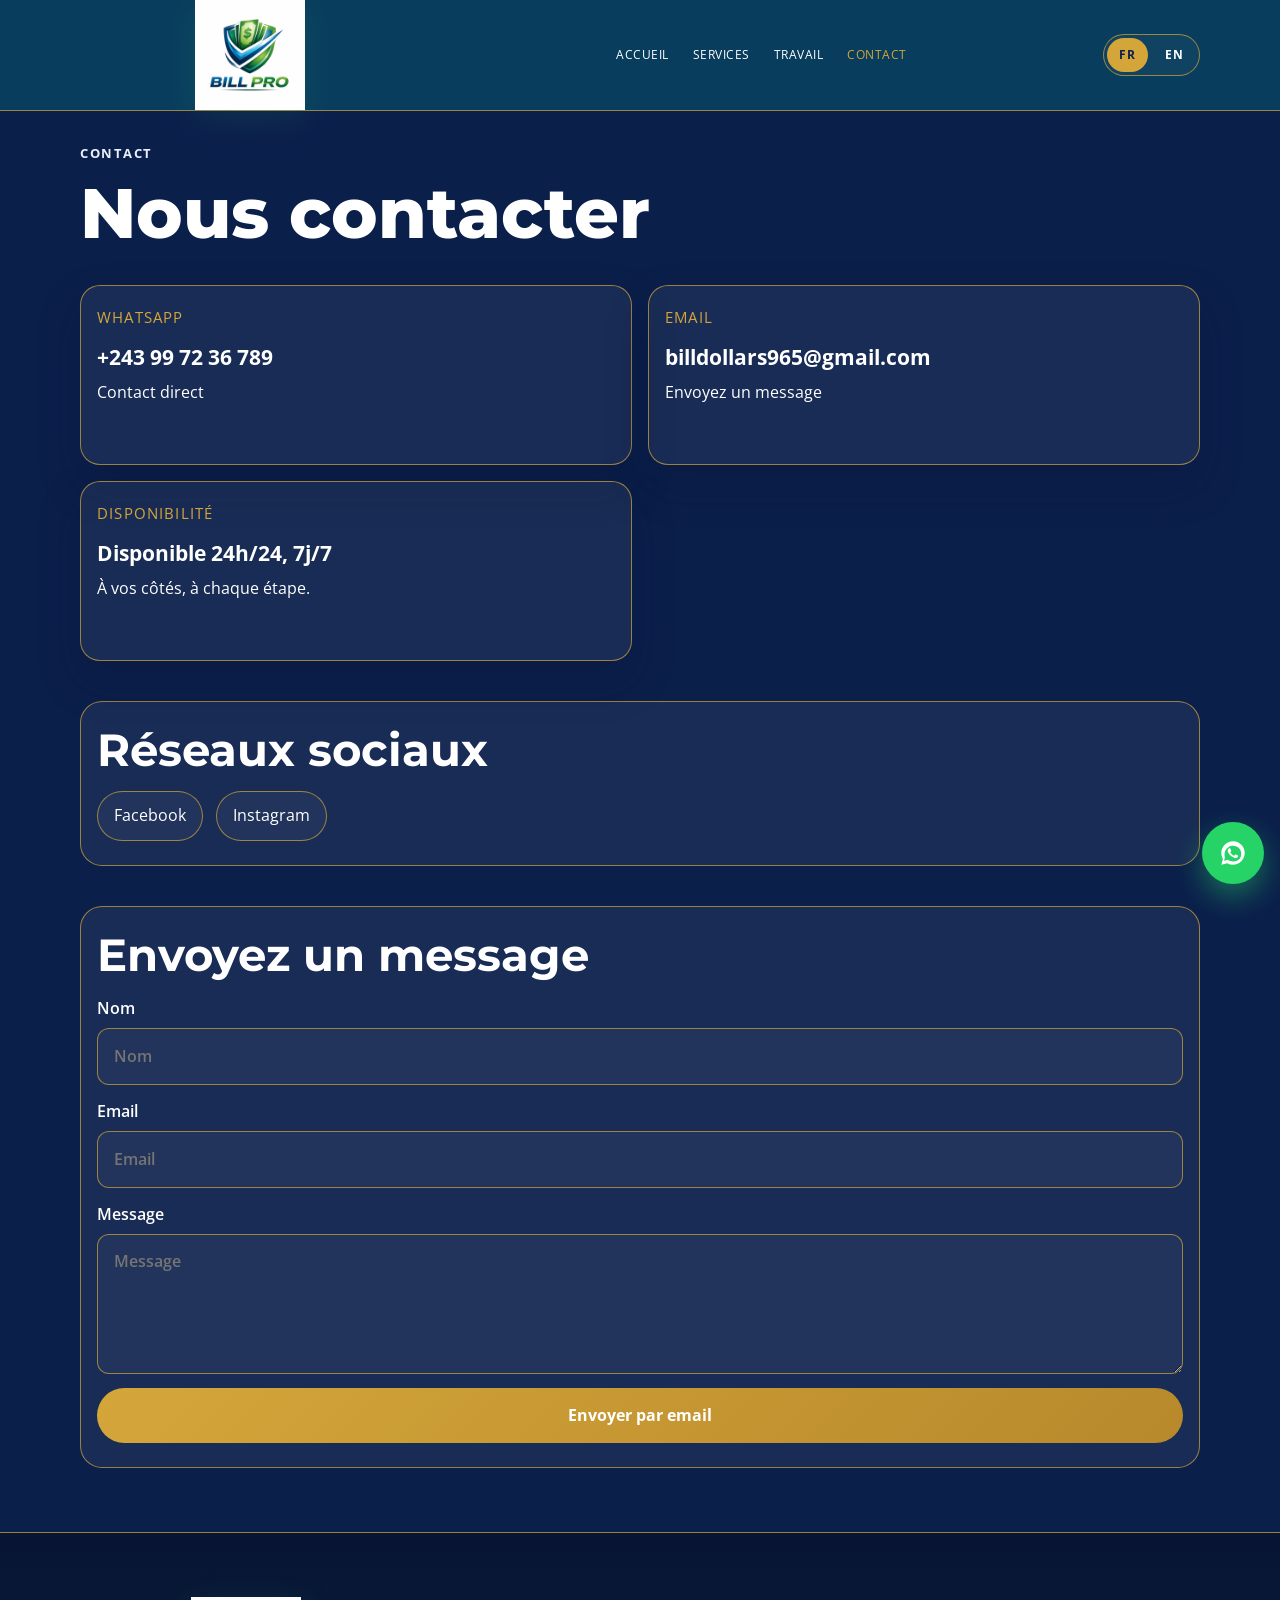
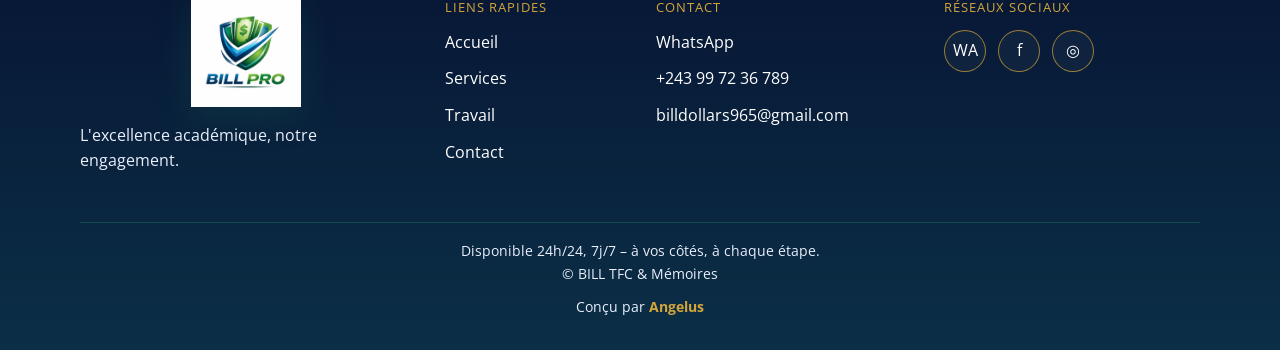
==== contact.html @ ff05cf36 "Initial website commit" ====
<!DOCTYPE html>
<html lang="fr">
  <head>
    <meta charset="UTF-8" />
    <meta name="viewport" content="width=device-width, initial-scale=1.0" />
    <meta name="description" content="Contactez BILL TFC & Mémoires pour un accompagnement académique." />
    <title>Contact | BILL TFC & Mémoires</title>
    <link rel="preconnect" href="https://fonts.googleapis.com" />
    <link rel="preconnect" href="https://fonts.gstatic.com" crossorigin />
    <link href="https://fonts.googleapis.com/css2?family=Montserrat:wght@600;700;800&family=Open+Sans:wght@400;600;700&display=swap" rel="stylesheet" />
    <link rel="icon" type="image/svg+xml" href="images/favicon.svg" />
    <link rel="stylesheet" href="css/style.css" />
    <script defer src="js/translations.js"></script>
    <script defer src="js/main.js"></script>
  </head>
  <body>
    <header class="site-header" data-role="site-header"></header>

    <main class="page-shell">
      <div class="container page-header">
        <p class="section-kicker">Contact</p>
        <h1 data-i18n-key="contact.pageTitle">Nous contacter</h1>
      </div>

      <div class="container">
        <div class="contact-grid">
          <a class="contact-card" href="https://wa.me/243997236789" target="_blank" rel="noopener">
            <span class="meta" data-i18n-key="contact.cardWhatsApp">WhatsApp</span>
            <strong>+243 99 72 36 789</strong>
            <span class="link-text" data-i18n-key="contact.direct">Contact direct</span>
          </a>

          <a class="contact-card" href="mailto:billdollars965@gmail.com">
            <span class="meta" data-i18n-key="contact.cardEmail">Email</span>
            <strong>billdollars965@gmail.com</strong>
            <span class="link-text" data-i18n-key="contact.sendEmail">Envoyez un message</span>
          </a>

          <div class="contact-card">
            <span class="meta" data-i18n-key="contact.cardAvailability">Disponibilité</span>
            <strong data-i18n-key="contact.availability">Disponible 24h/24, 7j/7</strong>
            <span class="link-text">À vos côtés, à chaque étape.</span>
          </div>
        </div>

        <div class="contact-form-wrap">
          <h2 data-i18n-key="contact.socialTitle">Réseaux sociaux</h2>
          <div class="social-links-inline">
            <a href="#" aria-label="Facebook (à venir)">Facebook</a>
            <a href="#" aria-label="Instagram (à venir)">Instagram</a>
          </div>
        </div>

        <div class="contact-form-wrap">
          <h2 data-i18n-key="contact.formTitle">Envoyez un message</h2>
          <form class="contact-form" data-page-form>
            <label>
              <span data-i18n-key="contact.name">Nom</span>
              <input type="text" name="name" placeholder="Nom" />
            </label>
            <label>
              <span data-i18n-key="contact.email">Email</span>
              <input type="email" name="email" placeholder="Email" />
            </label>
            <label>
              <span data-i18n-key="contact.message">Message</span>
              <textarea name="message" placeholder="Message"></textarea>
            </label>
            <button type="submit" class="btn btn-primary" data-i18n-key="contact.send">Envoyer par email</button>
          </form>
        </div>
      </div>
    </main>

    <footer class="site-footer" data-role="site-footer"></footer>
  </body>
</html>
---- css/style.css ----
:root {
  --navy: #0B1F4B;
  --deep-navy: #071433;
  --gold: #D4A63A;
  --dark-gold: #B8892B;
  --white: #FFFFFF;
  --page-bg: #0B1F4B;
  --card-bg: rgba(255, 255, 255, 0.06);
  --text-soft: #EAEFFB;
  --line: rgba(212, 166, 58, 0.7);
  --shadow: 0 20px 42px rgba(7, 20, 51, 0.25);

  /* compatibility aliases used in existing styles */
  --green: var(--gold);
  --dark-green: var(--dark-gold);
}

* {
  box-sizing: border-box;
}

html {
  scroll-behavior: smooth;
}

body {
  margin: 0;
  font-family: "Open Sans", Arial, sans-serif;
  background: var(--navy);
  color: var(--white);
  line-height: 1.6;
}

a {
  color: inherit;
  text-decoration: none;
}

img {
  max-width: 100%;
  display: block;
}

button,
input,
textarea {
  font: inherit;
}

.container {
  width: min(1120px, calc(100% - 2rem));
  margin: 0 auto;
}

.section {
  padding: 4rem 0;
}

.section-heading {
  text-align: center;
  margin-bottom: 2rem;
}

.section-kicker {
  color: var(--gold);
  text-transform: uppercase;
  letter-spacing: 0.12em;
  font-size: 0.8rem;
  font-weight: 700;
  margin: 0 0 0.75rem;
}

h1,
h2,
h3,
h4 {
  font-family: "Montserrat", "Segoe UI", sans-serif;
  line-height: 1.1;
  margin-top: 0;
}

h1 {
  font-size: clamp(2.2rem, 7vw, 4.4rem);
  margin-bottom: 1.25rem;
  font-weight: 800;
}

h2 {
  font-size: clamp(1.8rem, 5vw, 2.8rem);
  margin-bottom: 0.75rem;
}

p {
  margin-top: 0;
}

.text-gold {
  color: var(--gold);
}

.text-center {
  text-align: center;
}

.site-header {
  background: rgba(10, 63, 94, 0.96);
  border-bottom: 1px solid var(--line);
  position: sticky;
  top: 0;
  z-index: 20;
  backdrop-filter: blur(12px);
}

.site-header-inner {
  display: flex;
  align-items: center;
  justify-content: space-between;
  min-height: 76px;
  gap: 0.75rem;
}

.brand {
  display: inline-flex;
  align-items: center;
  gap: 0.75rem;
  text-decoration: none;
  min-width: 0;
}

.brand img {
  width: 340px;
  height: 110px;
  object-fit: contain;
  display: block;
  filter: drop-shadow(0 8px 18px rgba(46, 195, 122, 0.12));
}

.nav-toggle {
  display: inline-flex;
  align-items: center;
  justify-content: center;
  width: 46px;
  height: 46px;
  background: transparent;
  border: 1px solid var(--line);
  border-radius: 12px;
  color: var(--white);
  font-size: 1.5rem;
  cursor: pointer;
}

.site-nav {
  position: absolute;
  left: 0;
  right: 0;
  top: 100%;
  display: none;
  flex-direction: column;
  background: var(--deep-navy);
  border-top: 1px solid var(--line);
  padding: 1rem;
  box-shadow: var(--shadow);
}

.site-nav.is-open {
  display: flex;
}

.site-nav a {
  color: var(--white);
  text-transform: uppercase;
  letter-spacing: 0.04em;
  font-size: 0.76rem;
  padding: 0.7rem 0.2rem;
  border-bottom: 1px solid rgba(255, 255, 255, 0.08);
}

.site-nav a.active {
  color: var(--gold);
}

.lang-switch {
  display: inline-flex;
  align-items: center;
  gap: 0.3rem;
  border: 1px solid var(--line);
  border-radius: 999px;
  padding: 0.2rem;
  background: rgba(255, 255, 255, 0.03);
}

.lang-btn {
  border: 0;
  border-radius: 999px;
  padding: 0.45rem 0.75rem;
  background: transparent;
  color: var(--white);
  cursor: pointer;
  font-size: 0.78rem;
  letter-spacing: 0.08em;
  font-weight: 700;
}

.lang-btn.is-active {
  background: var(--gold);
  color: var(--navy);
}

.site-footer {
  background: linear-gradient(180deg, var(--deep-navy) 0%, #0B2F46 100%);
  border-top: 1px solid var(--line);
  padding: 4rem 0 2rem;
}

.footer-grid {
  display: grid;
  gap: 2rem;
}

.footer-brand {
  display: flex;
  flex-direction: column;
  gap: 1rem;
}

.footer-brand img {
  width: 340px;
  height: 110px;
  object-fit: contain;
  display: block;
  filter: drop-shadow(0 8px 18px rgba(46, 195, 122, 0.12));
}

.footer-copy {
  color: var(--text-soft);
}

.footer-title {
  color: var(--gold);
  font-size: 0.82rem;
  text-transform: uppercase;
  letter-spacing: 0.08em;
  margin-bottom: 0.75rem;
}

.footer-links,
.footer-contact,
.footer-social {
  list-style: none;
  margin: 0;
  padding: 0;
}

.footer-links li,
.footer-contact li,
.footer-social li {
  margin-bottom: 0.7rem;
}

.footer-contact a,
.footer-social a,
.footer-links a {
  color: var(--white);
}

.footer-social {
  display: flex;
  gap: 0.75rem;
  flex-wrap: wrap;
}

.footer-social a {
  width: 42px;
  height: 42px;
  display: inline-flex;
  align-items: center;
  justify-content: center;
  border-radius: 50%;
  border: 1px solid var(--line);
  background: rgba(255, 255, 255, 0.03);
}

.footer-bottom {
  border-top: 1px solid rgba(46, 195, 122, 0.25);
  margin-top: 2rem;
  padding-top: 1rem;
  text-align: center;
  color: var(--text-soft);
  font-size: 0.9rem;
}

.designer-credit {
  margin-top: 0.6rem;
  color: var(--text-soft);
}

.designer-credit a {
  color: var(--gold);
  font-weight: 700;
}

.hero {
  background: radial-gradient(circle at top right, rgba(46, 195, 122, 0.18), transparent 40%), var(--navy);
  padding-top: 3.5rem;
}

.hero-grid {
  display: grid;
  gap: 2rem;
  align-items: center;
}

.eyebrow {
  display: inline-block;
  background: rgba(46, 195, 122, 0.12);
  color: var(--green);
  border: 1px solid var(--line);
  border-radius: 999px;
  padding: 0.6rem 1rem;
  text-transform: uppercase;
  letter-spacing: 0.12em;
  font-size: 0.72rem;
  font-weight: 700;
}

.hero-copy p {
  color: var(--text-soft);
  font-size: 1.05rem;
  max-width: 62ch;
}

.cta-row {
  display: flex;
  flex-wrap: wrap;
  gap: 1rem;
  margin-top: 1.25rem;
}

.btn {
  display: inline-flex;
  align-items: center;
  justify-content: center;
  border-radius: 999px;
  padding: 0.9rem 1.4rem;
  min-height: 52px;
  font-weight: 700;
  transition: transform 0.2s ease, background 0.2s ease, color 0.2s ease;
}

.btn:hover,
.btn:focus-visible {
  transform: translateY(-1px);
}

.btn-primary {
  background: linear-gradient(135deg, var(--green) 0%, var(--dark-green) 100%);
  color: var(--white);
}

.btn-primary:hover,
.btn-primary:focus-visible {
  background: linear-gradient(135deg, var(--dark-green) 0%, var(--green) 100%);
}

.btn-secondary {
  border: 1px solid var(--green);
  color: var(--white);
  background: transparent;
}

.hero-art {
  display: flex;
  justify-content: center;
  align-items: center;
  min-height: 260px;
}

.graduation-cap {
  width: min(100%, 360px);
  height: auto;
  display: block;
  filter: drop-shadow(0 18px 30px rgba(7, 26, 41, 0.2));
}

.service-grid,
.card-grid,
.contact-grid {
  display: grid;
  gap: 1rem;
}

.service-card,
.field-card,
.contact-card {
  background: var(--card-bg);
  border: 1px solid var(--line);
  border-radius: 20px;
  padding: 1.2rem 1rem;
  box-shadow: var(--shadow);
}

.service-card,
.field-card {
  display: flex;
  flex-direction: column;
  gap: 0.8rem;
  min-height: 210px;
  transition: transform 0.2s ease, border-color 0.2s ease;
}

.service-card:hover,
.field-card:hover {
  transform: translateY(-2px);
  border-color: rgba(46, 195, 122, 0.7);
}

.service-icon,
.field-icon {
  width: 62px;
  height: 62px;
  border-radius: 16px;
  background: rgba(46, 195, 122, 0.12);
  border: 1px solid var(--line);
  display: grid;
  place-items: center;
  font-size: 1.7rem;
}

.service-card h3,
.field-card h3,
.contact-card h3 {
  margin-bottom: 0.15rem;
  font-size: clamp(1rem, 3vw, 1.25rem);
  line-height: 1.3;
}

.service-card p,
.field-card p,
.contact-card p,
.feature-list,
.list-check {
  color: var(--text-soft);
}

.service-card p {
  margin-bottom: 0;
  font-size: 0.96rem;
  line-height: 1.6;
}

.feature-list {
  list-style: none;
  margin: 0;
  padding: 0;
}

.feature-list li {
  position: relative;
  padding-left: 1.8rem;
  margin-bottom: 0.75rem;
}

.feature-list li::before {
  content: "✓";
  position: absolute;
  left: 0;
  color: var(--gold);
  font-weight: 700;
}

.quote-block {
  border: 1px solid var(--gold);
  border-left-width: 4px;
  padding: 1.4rem 1.2rem;
  background: rgba(46, 195, 122, 0.05);
  font-family: "Montserrat", "Segoe UI", sans-serif;
  font-size: clamp(1.1rem, 2vw, 1.5rem);
  font-weight: 700;
  text-align: center;
  color: var(--gold);
}

.cta-band {
  margin-top: 2rem;
  text-align: center;
}

.page-shell {
  padding: 2rem 0 4rem;
}

.page-header {
  margin-bottom: 2rem;
}

.page-header h1 {
  margin-bottom: 0.5rem;
}

.page-header p {
  color: var(--text-soft);
  max-width: 60ch;
}

.info-list {
  list-style: none;
  padding: 0;
  margin: 0;
}

.info-list li {
  position: relative;
  padding-left: 1.5rem;
  margin-bottom: 0.85rem;
  color: var(--text-soft);
}

.info-list li::before {
  content: "•";
  position: absolute;
  left: 0;
  color: var(--gold);
  font-weight: 700;
}

.contact-card {
  display: block;
  min-height: 180px;
}

.contact-card .meta {
  font-size: 0.92rem;
  color: var(--gold);
  letter-spacing: 0.08em;
  text-transform: uppercase;
  display: inline-block;
  margin-bottom: 0.7rem;
}

.contact-card strong {
  display: block;
  font-size: 1.3rem;
  margin-bottom: 0.4rem;
}

.contact-card .link-text {
  color: var(--white);
}

.contact-form-wrap {
  margin-top: 2.5rem;
  background: var(--card-bg);
  border: 1px solid var(--line);
  border-radius: 22px;
  padding: 1.5rem 1rem;
}

.contact-form-wrap h2 {
  margin-bottom: 1rem;
}

.social-links-inline {
  display: flex;
  flex-wrap: wrap;
  gap: 0.8rem;
}

.social-links-inline a {
  display: inline-flex;
  align-items: center;
  justify-content: center;
  min-height: 42px;
  padding: 0.7rem 1rem;
  border-radius: 999px;
  border: 1px solid var(--line);
  background: rgba(255, 255, 255, 0.04);
  color: var(--white);
}

.contact-form {
  display: grid;
  gap: 0.9rem;
}

.contact-form label {
  display: grid;
  gap: 0.4rem;
  color: var(--white);
  font-weight: 600;
}

.contact-form input,
.contact-form textarea {
  width: 100%;
  border-radius: 12px;
  border: 1px solid var(--line);
  background: rgba(255, 255, 255, 0.04);
  color: var(--white);
  padding: 0.9rem 1rem;
}

.contact-form textarea {
  min-height: 140px;
  resize: vertical;
}

.contact-form button {
  border: 0;
  cursor: pointer;
}

.floating-whatsapp {
  position: fixed;
  right: 1rem;
  bottom: 1rem;
  width: 62px;
  height: 62px;
  border-radius: 50%;
  background: #25D366;
  color: #fff;
  display: grid;
  place-items: center;
  box-shadow: 0 12px 30px rgba(37, 211, 102, 0.45);
  z-index: 30;
}

.floating-whatsapp svg {
  width: 28px;
  height: 28px;
}

@media (max-width: 767px) {
  .site-header-inner {
    min-height: 68px;
  }

  .brand img {
    width: 180px;
    height: auto;
  }

  .site-nav {
    padding: 0.75rem 1rem;
  }

  .lang-switch {
    margin-left: auto;
  }

  .cta-row {
    flex-direction: column;
  }

  .btn {
    width: 100%;
  }

  .contact-card {
    min-height: 150px;
  }

  .contact-card strong {
    font-size: 1.08rem;
  }
}

@media (min-width: 768px) {
  .site-header {
    position: sticky;
  }

  .nav-toggle {
    display: none;
  }

  .site-nav {
    position: static;
    display: flex;
    flex-direction: row;
    align-items: center;
    gap: 1.5rem;
    background: transparent;
    border: 0;
    box-shadow: none;
    padding: 0;
  }

  .site-nav a {
    border: 0;
    padding: 0.5rem 0;
    font-size: 0.78rem;
  }

  .hero-grid,
  .footer-grid,
  .service-grid,
  .card-grid,
  .contact-grid {
    grid-template-columns: repeat(2, minmax(0, 1fr));
  }

  .service-grid {
    grid-template-columns: repeat(2, minmax(0, 1fr));
  }

  .card-grid {
    grid-template-columns: repeat(3, minmax(0, 1fr));
  }

  .contact-grid {
    grid-template-columns: repeat(2, minmax(0, 1fr));
  }
}

@media (min-width: 1024px) {
  .hero-grid {
    grid-template-columns: 1.1fr 0.9fr;
  }

  .service-grid {
    grid-template-columns: repeat(4, minmax(0, 1fr));
  }

  .footer-grid {
    grid-template-columns: 1.3fr 0.7fr 1fr 1fr;
  }

  .contact-grid {
    grid-template-columns: repeat(2, minmax(0, 1fr));
  }
}
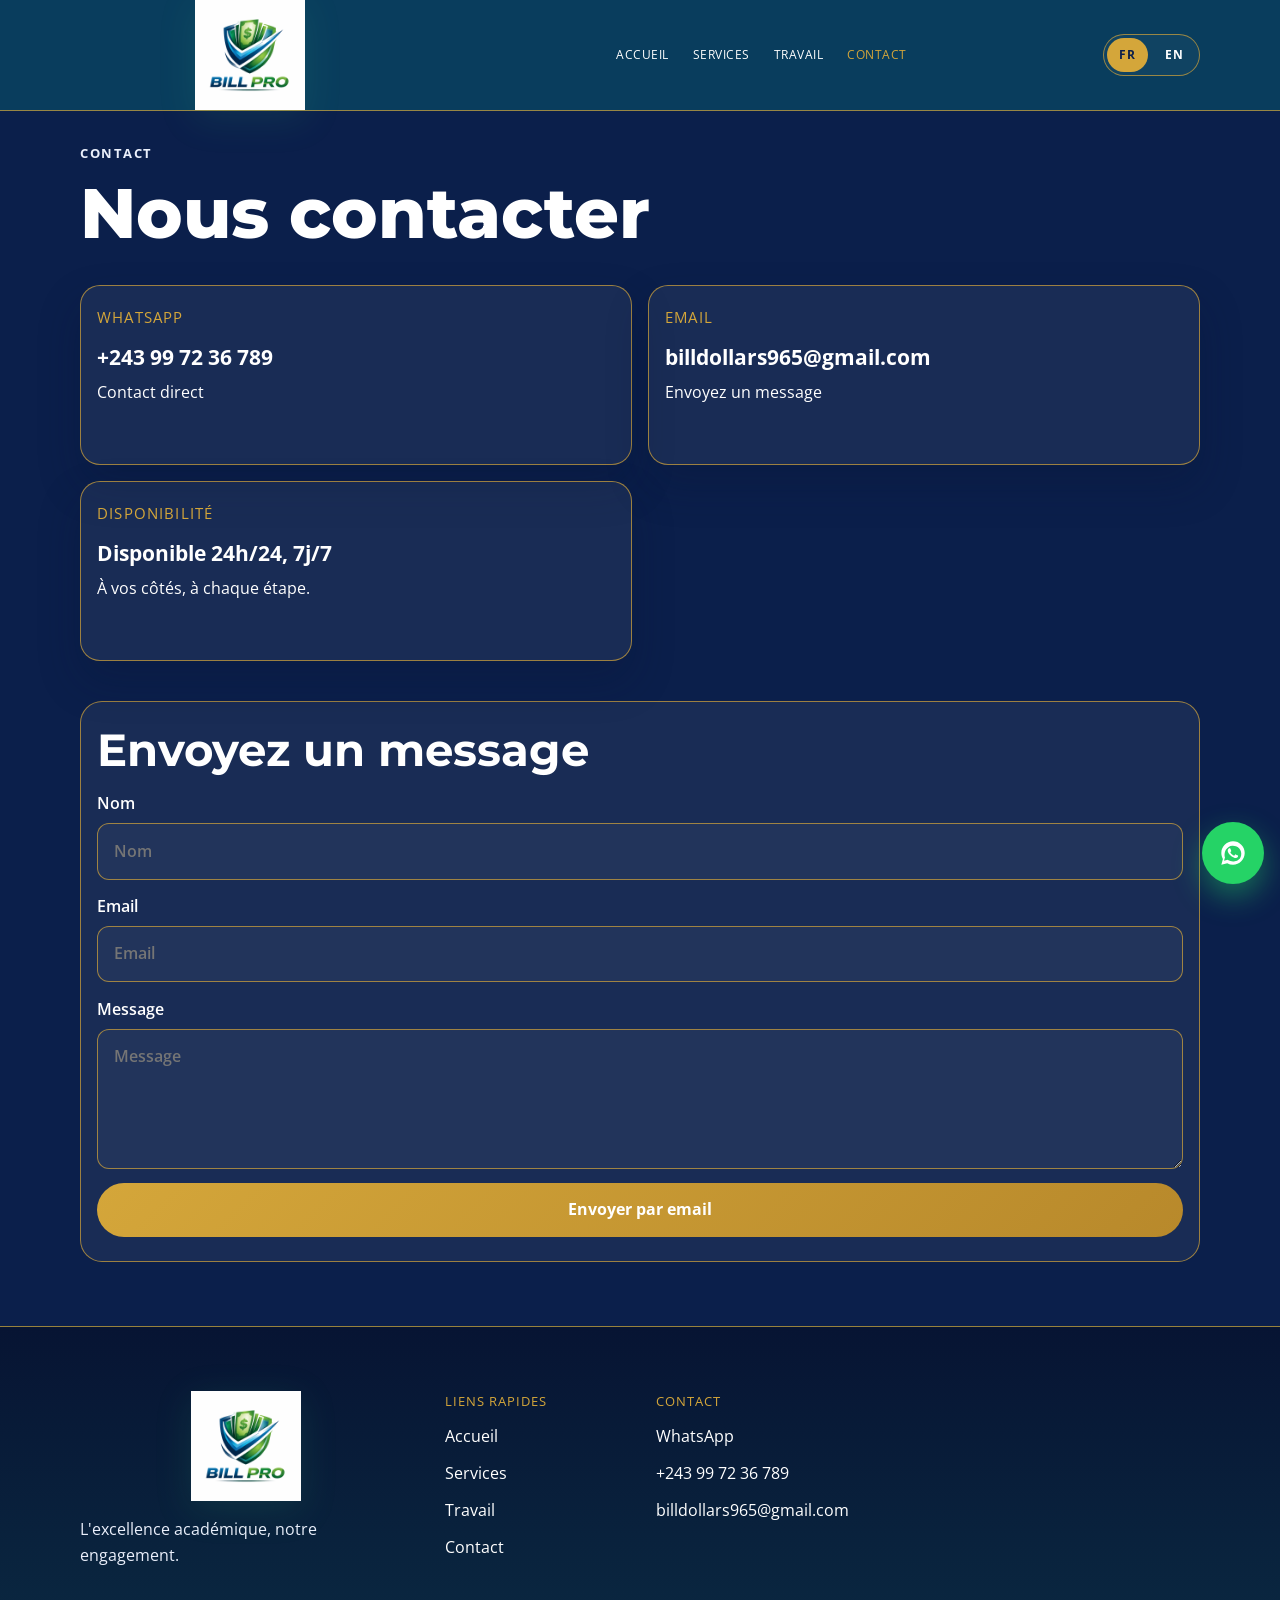
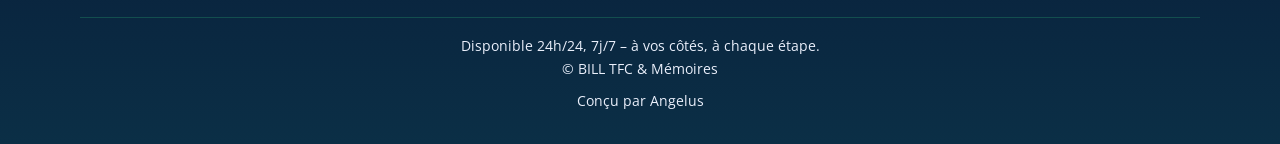
==== commit cd723147: "Remove duplicate social links and clean contact/footer Co-authored-by: Copilot <223556219+Copilot@us" ====
--- a/contact.html
+++ b/contact.html
@@ -44,14 +44,6 @@
         </div>
 
         <div class="contact-form-wrap">
-          <h2 data-i18n-key="contact.socialTitle">Réseaux sociaux</h2>
-          <div class="social-links-inline">
-            <a href="#" aria-label="Facebook (à venir)">Facebook</a>
-            <a href="#" aria-label="Instagram (à venir)">Instagram</a>
-          </div>
-        </div>
-
-        <div class="contact-form-wrap">
           <h2 data-i18n-key="contact.formTitle">Envoyez un message</h2>
           <form class="contact-form" data-page-form>
             <label>
--- a/css/style.css
+++ b/css/style.css
@@ -244,40 +244,20 @@
 }
 
 .footer-links,
-.footer-contact,
-.footer-social {
+.footer-contact {
   list-style: none;
   margin: 0;
   padding: 0;
 }
 
 .footer-links li,
-.footer-contact li,
-.footer-social li {
+.footer-contact li {
   margin-bottom: 0.7rem;
 }
 
 .footer-contact a,
-.footer-social a,
 .footer-links a {
   color: var(--white);
-}
-
-.footer-social {
-  display: flex;
-  gap: 0.75rem;
-  flex-wrap: wrap;
-}
-
-.footer-social a {
-  width: 42px;
-  height: 42px;
-  display: inline-flex;
-  align-items: center;
-  justify-content: center;
-  border-radius: 50%;
-  border: 1px solid var(--line);
-  background: rgba(255, 255, 255, 0.03);
 }
 
 .footer-bottom {
@@ -294,11 +274,6 @@
   color: var(--text-soft);
 }
 
-.designer-credit a {
-  color: var(--gold);
-  font-weight: 700;
-}
-
 .hero {
   background: radial-gradient(circle at top right, rgba(46, 195, 122, 0.18), transparent 40%), var(--navy);
   padding-top: 3.5rem;
@@ -375,11 +350,52 @@
   min-height: 260px;
 }
 
+.hero-art-visual {
+  display: flex;
+  flex-direction: column;
+  align-items: center;
+  gap: 0.8rem;
+}
+
+.hero-art-card {
+  background: rgba(255, 255, 255, 0.04);
+  border: 1px solid var(--line);
+  border-radius: 24px;
+  padding: 1.25rem 1rem 1rem;
+  box-shadow: var(--shadow);
+  width: min(100%, 360px);
+}
+
 .graduation-cap {
-  width: min(100%, 360px);
+  width: min(100%, 300px);
   height: auto;
   display: block;
+  margin: 0 auto;
   filter: drop-shadow(0 18px 30px rgba(7, 26, 41, 0.2));
+  animation: capFloat 7s ease-in-out infinite;
+  transform-origin: center;
+}
+
+@keyframes capFloat {
+  0%,
+  100% {
+    transform: translateY(0px) rotate(0deg);
+  }
+  50% {
+    transform: translateY(-6px) rotate(0.7deg);
+  }
+}
+
+.hero-art-caption {
+  color: var(--gold);
+  font-family: "Montserrat", "Segoe UI", sans-serif;
+  font-size: 1rem;
+  font-weight: 800;
+  letter-spacing: 0.08em;
+  text-transform: uppercase;
+  text-align: center;
+  margin-top: -0.2rem;
+  line-height: 1.3;
 }
 
 .service-grid,
